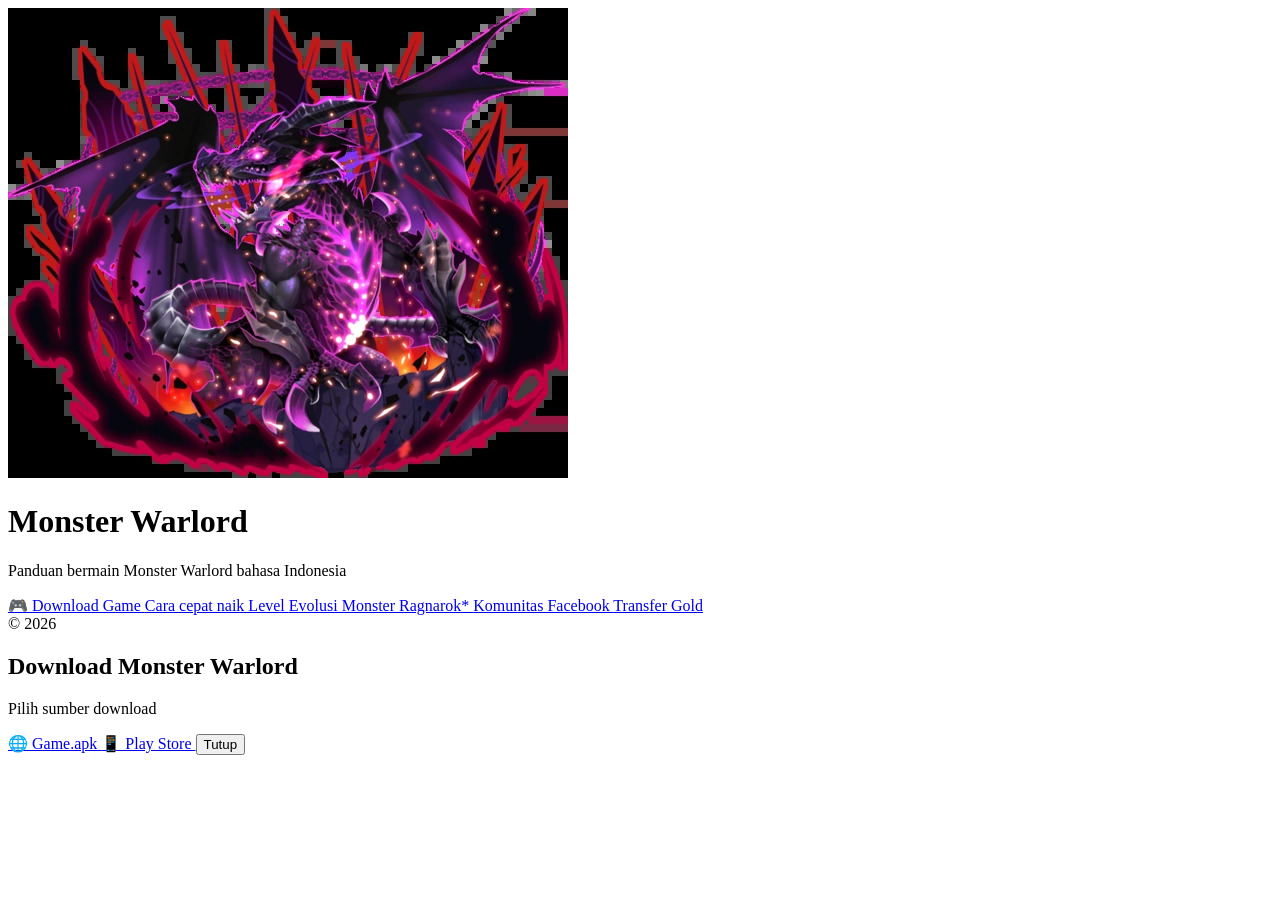
==== index.html @ 668cdf62 "Add files via upload" ====
<!DOCTYPE html>
<html lang="id">
<head>
<meta charset="UTF-8">
<meta name="viewport" content="width=device-width, initial-scale=1.0">
<meta property="og:url" content="https://monsterwarlord.pages.dev/">
<meta property="og:type" content="website">
<meta property="og:title" content="Panduan Monster Warlord">
<meta property="og:description" content="Website tips dan trik Monster Warlord">
<meta property="og:image" content="https://monsterwarlord.pages.dev/avatar.jpg">
<title>Monster Warlord</title>
<link rel="icon" href="favicon.ico" type="image/x-icon">
<link rel="stylesheet" href="assets/style.css">
</head>
<body>

<div class="card">
	
	<div class="cover"></div>
    <!-- FOTO PROFIL -->
    <img src="avatar.jpg" alt="Profile" class="avatar">

    <h1>Monster Warlord</h1>

	<p class="bio">
	Panduan bermain Monster Warlord bahasa Indonesia
	</p>

    <!-- LINK -->
    <div class="links">

        <a href="#" class="btn" id="downloadBtn">
		🎮 Download Game
		</a>

        <a href="https://youtu.be/NE9SSo2g7jA?si=SFZHHO2qg7blKFR3" class="btn">
            Cara cepat naik Level
        </a>

        <a href="https://youtu.be/IjwiR6JCk4k?si=fjBCmx64E6PYYWDb" class="btn">
            Evolusi Monster Ragnarok*
        </a>

        <a href="https://www.facebook.com/groups/503185823070674/" class="btn">
            Komunitas Facebook
        </a>

        <a href="https://youtu.be/3JhR_5k-iPg?si=TTp699KkSR10nthU" class="btn">
            Transfer Gold
        </a>

    </div>

    <div class="footer">
        © 2026
    </div>

</div>
<div class="modal" id="downloadModal">

    <div class="modal-content">

    <h2>Download Monster Warlord</h2>

    <p class="modal-text">
        Pilih sumber download
    </p>

    <a href="https://www.mediafire.com/file/rsjenm5x0wes7s3/com.gamevil.monster.global_8.0.0-800_minAPI19(arm64-v8a,armeabi-v7a)(nodpi)_apkmirror.com.apk/file" class="modal-download">
        🌐 Game.apk
    </a>

    <a href="https://play.google.com/store/apps/details?id=com.gamevil.monster.global&pcampaignid=web_share" class="modal-download">
        📱 Play Store
    </a>

    <button class="close-btn" id="closeModal">
        Tutup
    </button>

</div>

</div>
<script src="assets/script.js"></script>
</body>
</html>
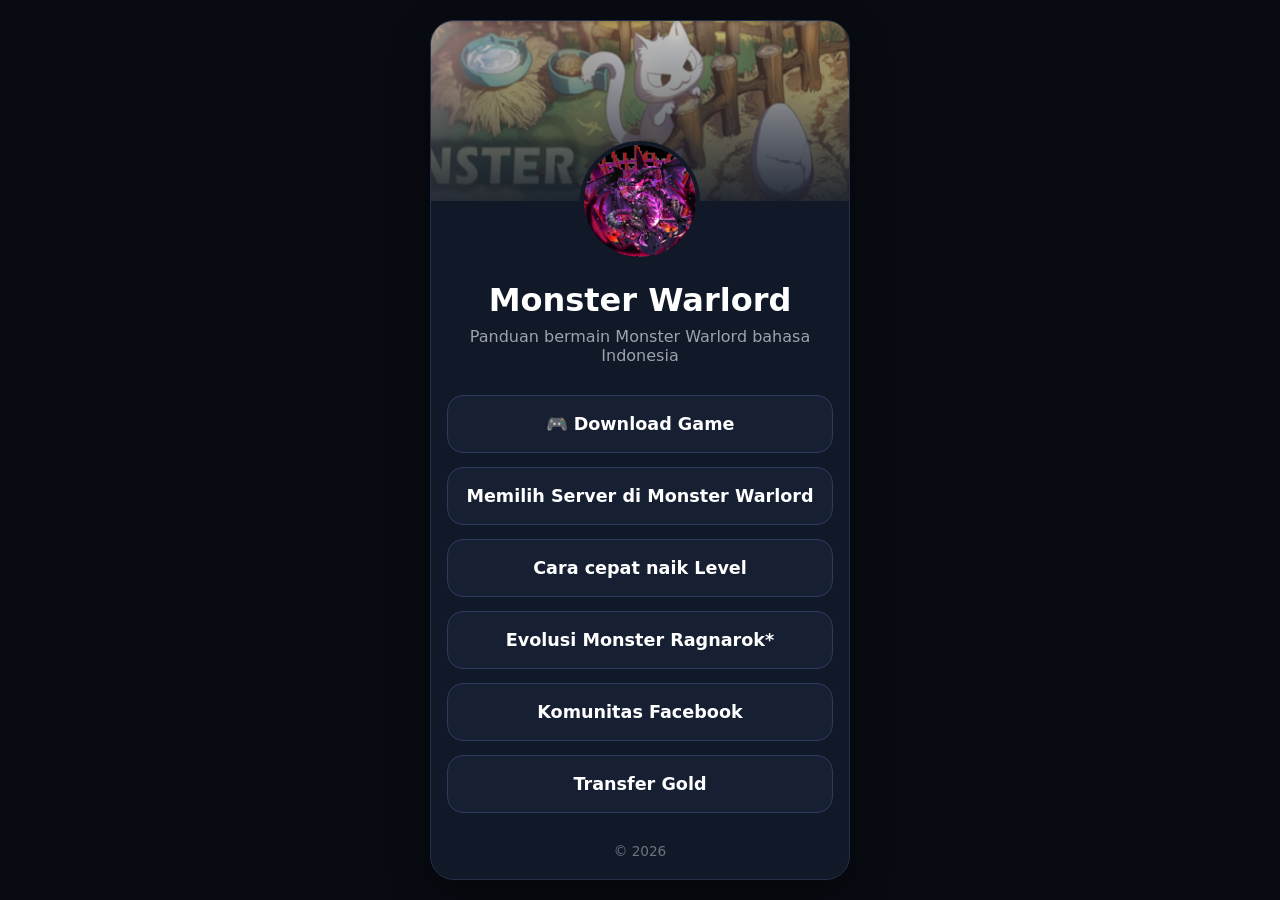
==== commit 97229cde: "Update index.html" ====
--- a/index.html
+++ b/index.html
@@ -32,6 +32,9 @@
         <a href="#" class="btn" id="downloadBtn">
 		🎮 Download Game
 		</a>
+		<a href="server.html" class="btn">
+            Memilih Server di Monster Warlord
+        </a>
 
         <a href="https://youtu.be/NE9SSo2g7jA?si=SFZHHO2qg7blKFR3" class="btn">
             Cara cepat naik Level
@@ -83,4 +86,4 @@
 </div>
 <script src="assets/script.js"></script>
 </body>
-</html>+</html>
--- a/assets/style.css
+++ b/assets/style.css
@@ -0,0 +1,198 @@
+*{
+    margin:0;
+    padding:0;
+    box-sizing:border-box;
+}
+
+body{
+    font-family:system-ui,sans-serif;
+    background:#080b12;
+    color:#fff;
+    min-height:100vh;
+    display:flex;
+    justify-content:center;
+    align-items:center;
+    padding:20px;
+}
+
+.card{
+    width:100%;
+    max-width:420px;
+    text-align:center;
+}
+
+.avatar{
+    width:110px;
+    height:110px;
+    border-radius:50%;
+    object-fit:cover;
+    border:3px solid #2d3748;
+    margin-bottom:15px;
+}
+
+h1{
+    font-size:2rem;
+    margin-bottom:8px;
+}
+
+.bio{
+    color:#9ca3af;
+    font-size:1rem;
+    margin-bottom:30px;
+}
+
+.links{
+    padding:0 16px;
+    display:flex;
+    flex-direction:column;
+    gap:14px;
+}
+
+.btn{
+    display:flex;
+    justify-content:center;
+    align-items:center;
+    gap:10px;
+    text-decoration:none;
+    color:#fff;
+    background:#172033;
+    border:1px solid #2b3b5a;
+    border-radius:16px;
+    padding:18px;
+    font-size:1.1rem;
+    font-weight:600;
+    transition:.2s;
+}
+
+.btn:hover{
+    transform:translateY(-2px);
+    background:#1d2940;
+}
+
+.footer{
+    margin:30px 0 20px;
+    color:#6b7280;
+    font-size:.85rem;
+}
+.card{
+    width:100%;
+    max-width:420px;
+    background:#111827;
+    border-radius:24px;
+    overflow:hidden;
+    border:1px solid #23304a;
+    box-shadow:0 15px 40px rgba(0,0,0,.45);
+}
+
+.cover{
+    height:180px;
+    background:
+        linear-gradient(
+            rgba(0,0,0,.15),
+            rgba(17,24,39,.9)
+        ),
+        url('../cover.webp') center/cover;
+}
+
+.avatar{
+    width:120px;
+    height:120px;
+    border-radius:50%;
+    object-fit:cover;
+    border:4px solid #111827;
+    display:block;
+    margin:-60px auto 20px;
+}
+.modal{
+    position:fixed;
+    inset:0;
+    background:rgba(0,0,0,.75);
+    backdrop-filter:blur(5px);
+
+    display:none;
+    justify-content:center;
+    align-items:center;
+    padding:20px;
+
+    z-index:999;
+}
+
+.modal.show{
+    display:flex;
+}
+
+.modal-content{
+    width:100%;
+    max-width:340px;
+
+    background:#111827;
+    border:1px solid #23304a;
+    border-radius:20px;
+
+    padding:24px;
+    text-align:center;
+
+    animation:popup .2s ease;
+}
+
+.modal-text{
+    color:#9ca3af;
+    margin-bottom:20px;
+    font-size:.95rem;
+}
+.modal-download{
+    display:flex;
+    align-items:center;
+    justify-content:center;
+
+    text-decoration:none;
+
+    background:#172033;
+    border:1px solid #2b3b5a;
+
+    color:white;
+
+    border-radius:14px;
+
+    padding:15px;
+    margin-bottom:10px;
+
+    font-weight:600;
+
+    transition:.2s;
+}
+
+.modal-download:hover{
+    background:#1d2940;
+}
+.modal-content h2{
+    font-size:1.5rem;
+    margin-bottom:8px;
+    line-height:1.3;
+}
+.close-btn{
+    background:none;
+    border:none;
+
+    color:#9ca3af;
+
+    margin-top:8px;
+
+    cursor:pointer;
+    font-size:.95rem;
+}
+
+.close-btn:hover{
+    color:white;
+}
+
+@keyframes popup{
+    from{
+        opacity:0;
+        transform:scale(.9);
+    }
+    to{
+        opacity:1;
+        transform:scale(1);
+    }
+}
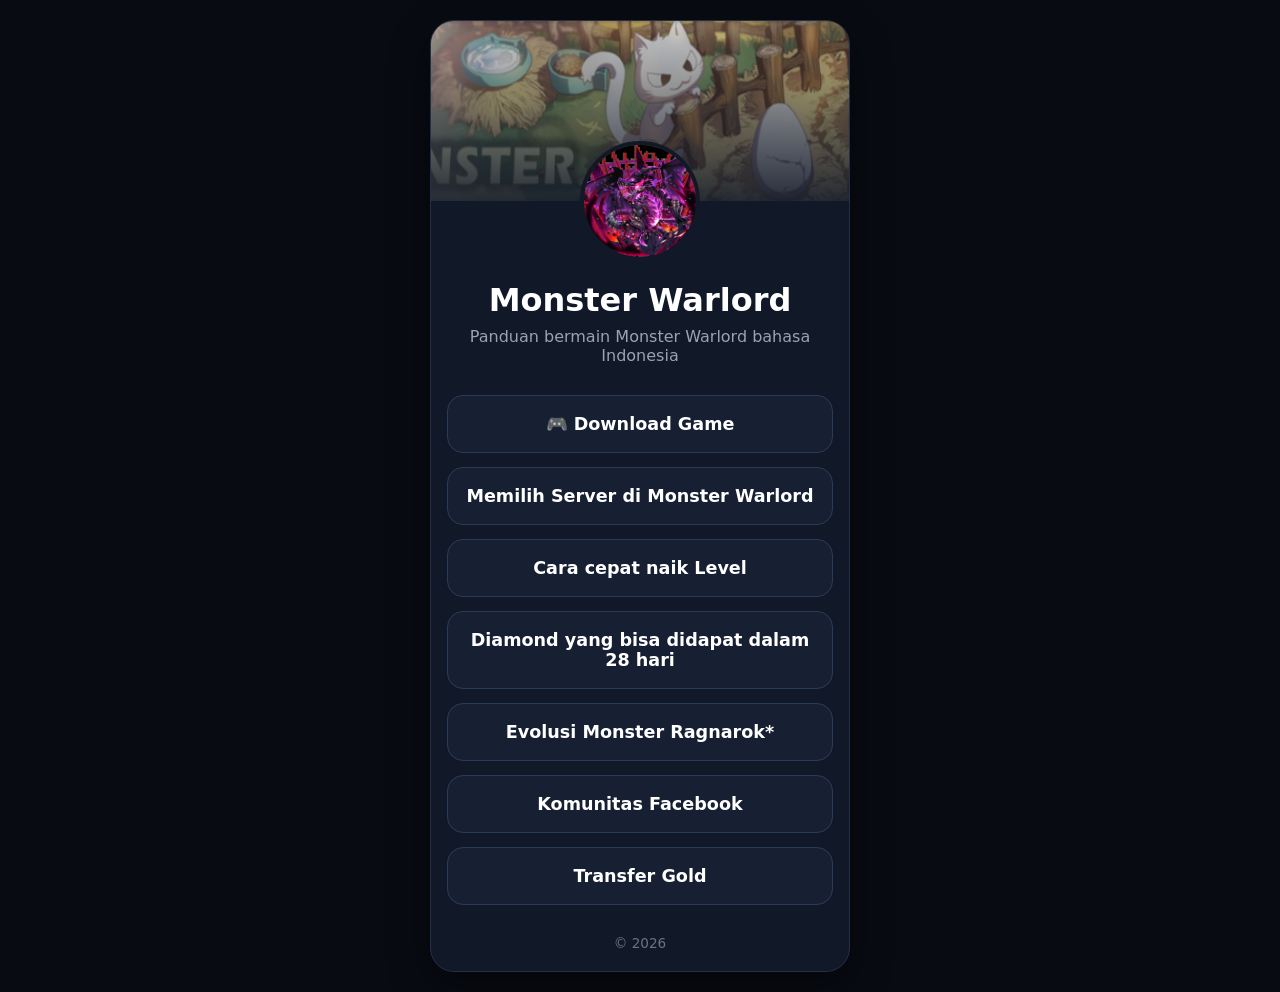
==== commit 8bdf2d63: "Update index.html" ====
--- a/index.html
+++ b/index.html
@@ -38,6 +38,9 @@
 
         <a href="https://youtu.be/NE9SSo2g7jA?si=SFZHHO2qg7blKFR3" class="btn">
             Cara cepat naik Level
+        </a>
+		<a href="https://telegra.ph/Berapa-banyak-JewelDiamond-yang-bisa-didapat-dalam-28-hari-06-30" class="btn">
+            Diamond yang bisa didapat dalam 28 hari
         </a>
 
         <a href="https://youtu.be/IjwiR6JCk4k?si=fjBCmx64E6PYYWDb" class="btn">
